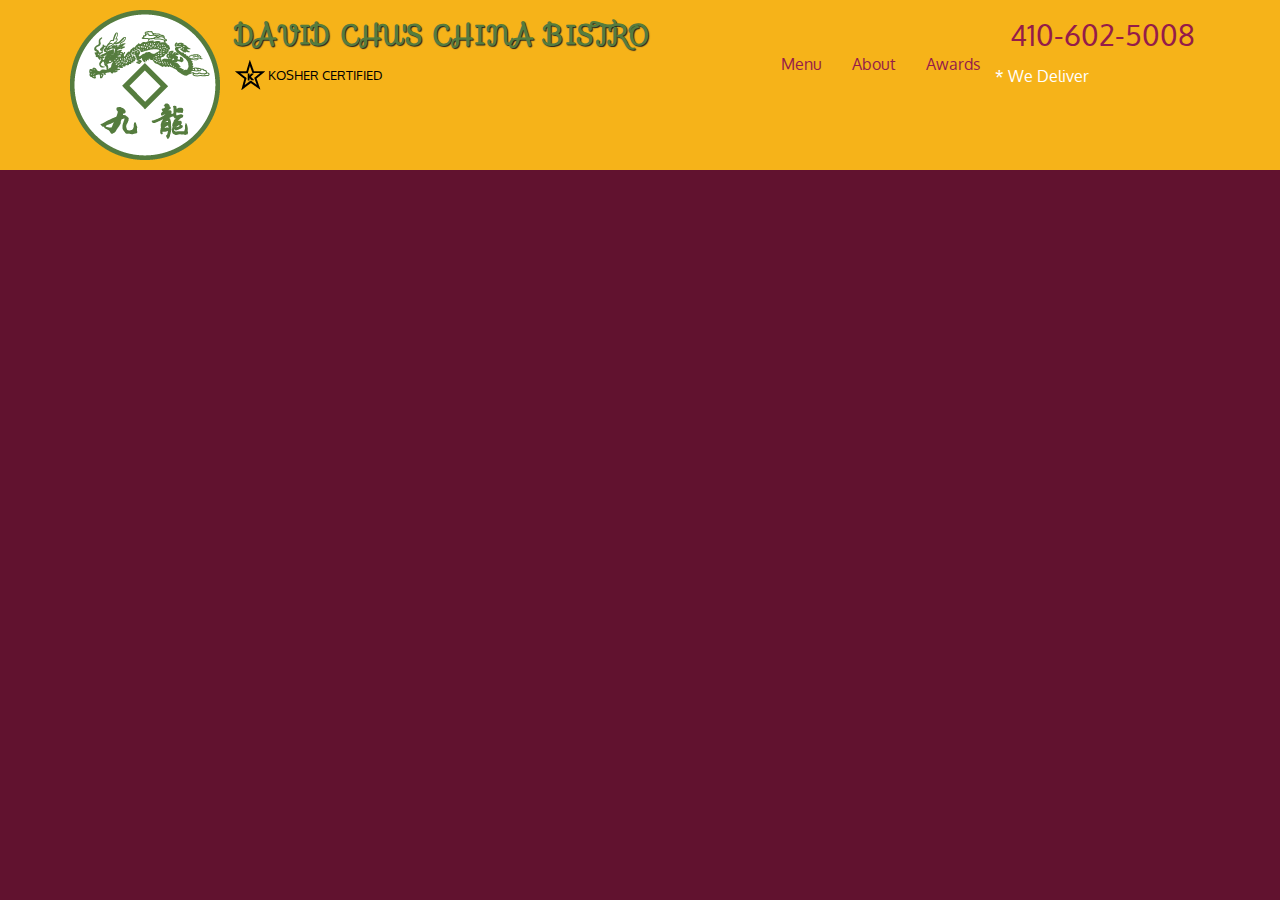
==== code/index.html @ bf9a6dd0 "Navigation Bar" ====
<!DOCTYPE html>
<html lang="en">
<head>
	<meta charset="utf-8">
	<meta http-equiv="X-UA-Compatible" content="IE=edge">
	<meta name="viewport" content="width=device-width, initial-scale=1">
	<title>David Chu's China Bistro</title>
	<link rel="stylesheet" href="css/bootstrap.min.css">
	<link rel="stylesheet" href="css/styles.css">
	<link rel="preconnect" href="https://fonts.googleapis.com">
	<link rel="preconnect" href="https://fonts.gstatic.com" crossorigin>
	<link href="https://fonts.googleapis.com/css2?family=Oxygen:wght@300;400;700&display=swap" rel="stylesheet">
	<link href="https://fonts.googleapis.com/css2?family=Sofia&display=swap" rel="stylesheet">
	<link href="https://fonts.googleapis.com/css2?family=Lora&display=swap" rel="stylesheet">
</head>
<body>
	<header>
		<nav id="header-nav" class="navbar navbar-default">
			<div class="container">
				<div class="navbar-header">

					<a href="index.html" class="pull-left visible-md visible-lg">
						<div id="logo-img" alt="Logo image"></div>
					</a>

					<div class="navbar-brand">
						<a href="index.html">
							<h1>David Chu's China Bistro</h1>
						</a>
						<p>
							<img src="images/star-k-logo.png" alt="Kosher certification">
							<span>Kosher Certified</span>
						</p>
					</div>

					<button type="button" class="navbar-toggle collapsed" data-toggle="collapse" data-target="#collapsable-nav" aria-expanded="false">
						<span class="sr-only">Toggle navigation</span>
						<span class="icon-bar"></span>
						<span class="icon-bar"></span>
						<span class="icon-bar"></span>
					</button>
				</div>

				<div id="collapsable-nav" class="collapse navbar-collapse">
					<ul id="nav-list" class="nav navbar-nav navbar-right">
						<li>
							<a href="#">
								<span class="glyphicon glyphicon-cutlery"></span><br class="hidden-xs">Menu
							</a>
						</li>
						<li>
							<a href="#">
								<span class="glyphicon glyphicon-info-sign"></span>
								<br class="hidden-xs">About
							</a>
						</li>
						<li>
							<a href="#">
								<span class="glyphicon glyphicon-certificate"></span>
								<br class="hidden-xs">Awards
							</a>
						</li>
						<li ip="phone" class="hidden-xs">
							<a href="tel:410-602-5008">
								<span>410-602-5008</span>
							</a>
							<div>* We Deliver</div>
						</li>
					</ul>
				</div>

				
			</div>
		</nav>
	</header>
	<script src="js/jquery-2.1.4.min.js"></script>
	<script src="js/bootstrap.min.js"></script>
	<script src="js/script.js"></script>
</body>
</html>
---- code/css/styles.css ----
body {
  font-size: 16px;
  color: #fff;
  background-color: #61122f;
  font-family: 'Oxygen', sans-serif;
}
/** HEADER **/
#header-nav{
  background-color: #f6b319;
  border-radius: 0;
  border:0;
}

#logo-img{
  background: url('../images/restaurant-logo_large.png') no-repeat;
  width: 150px;
  height: 150px;
  margin:10px 15px 10px 0; 

}

.navbar-brand{
  padding-top: 25px;
}

.navbar-brand h1{
  font-family: 'Sofia', cursive;
  color: #557c3e;
  font-size: 1.5em;
  text-transform: uppercase;
  font-weight: bold;
  text-shadow: 1px 1px 1px #222;
  margin-top: 0;
  margin-bottom: 0;
  line-height: .75;
}

.navbar-brand a:hover, .navbar-brand a:focus{
  text-decoration: none;
}

.navbar-brand p{
  color: #000;
  text-transform: uppercase;
  font-size: .7em;
  margin-top: 15px;
}

.navbar-brand p span{
  vertical-align: middle;
}

#nav-list{
  margin-top: 10px;
}

#nav-list a{
  color: #951C49;
  text-align:center;
}

#nav-list a:hover{
  background:#e7e7e7;
}

#nav-list a span{
  font-size: 1.8em;
}

#phone{
  margin-top: 5px;
}

#phone a{
  text-align: right;
  padding-bottom: 0;
}

#phone div{
  color: #557c3e;
  text-align: right;
  padding-right: 15px;
}

.navbar-header button.navbar-toggle, .navbar-header .icon-bar{
  border:1px solid #61122f;
}

.navbar-header button.navbar-toggle{
  clear: both;
  margin-left: -30px;
}

@media(min-width: 1200px){

}

@media(min-width: 992px) and (max-width: 1199px){
  #logo-img{
    background:url('../images/restaurant-logo_medium.png') no-repeat;
    width: 100px;
    height: 100px;
    margin:5px 5px 5px 0px;
  }

}

@media(min-width: 768px) and (max-width: 991px){

}

@media(max-width: 767px){
  .navbar-brand{
    padding-top: 10px;
    height: 80px;
  }

  .navbar-brand h1{
    padding-top: 10px;
    font-size: 5vw; /*1vw = 1% of viewport width*/
  }

  .navbar-brand p{
    font-size: .6em;
    margin-top: 12px;
  }

  .navbar-brand p img{
    height: 20px;
  }

  #collapsable-nav a{
    font-size: 1.2em;
  }

  #collapsable-nav a span{
    font-size: 1em;
    margin-right: 5px;
  }

}
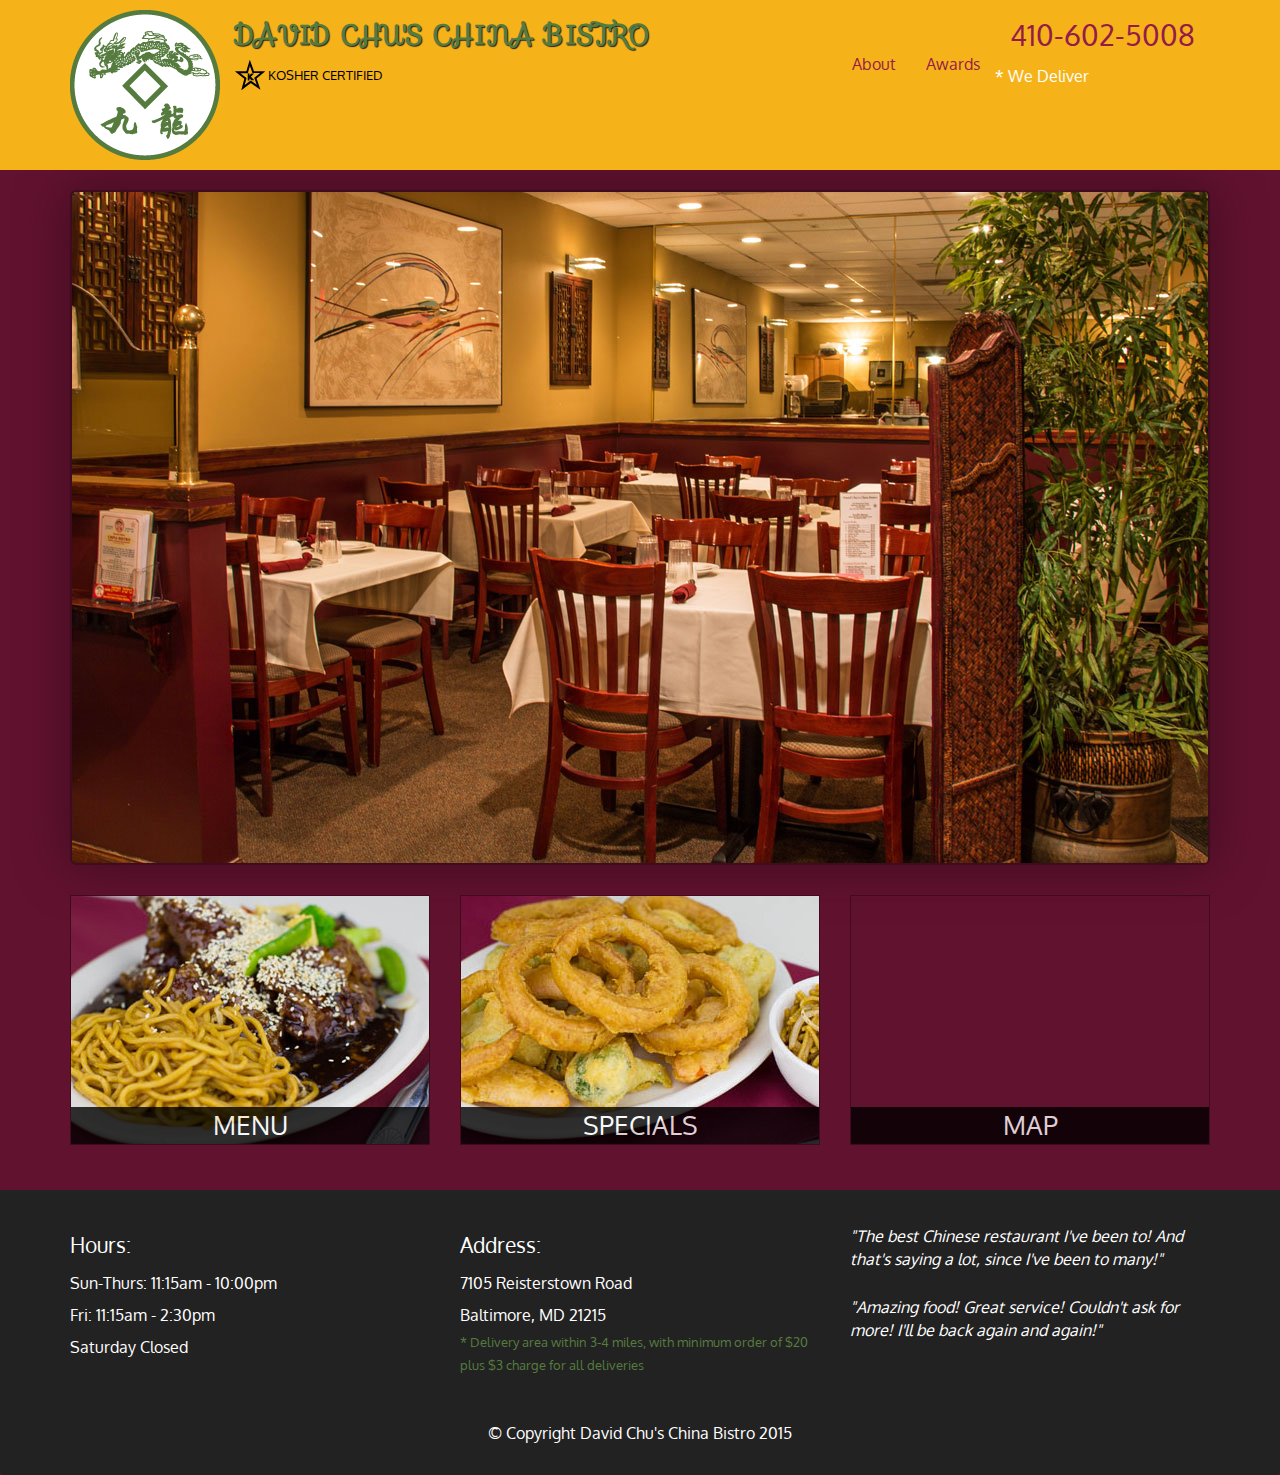
==== commit 8a33a8c2: "The Restaurant Menu Pages" ====
--- a/code/index.html
+++ b/code/index.html
@@ -43,8 +43,11 @@
 
 				<div id="collapsable-nav" class="collapse navbar-collapse">
 					<ul id="nav-list" class="nav navbar-nav navbar-right">
-						<li>
-							<a href="#">
+						<li class="visible-xs active">
+							<a href="index.html">
+								<span class="glyphicon glyphicon-home"></span>Home
+							</a>
+							<a href="menu-categories.html">
 								<span class="glyphicon glyphicon-cutlery"></span><br class="hidden-xs">Menu
 							</a>
 						</li>
@@ -66,13 +69,68 @@
 							</a>
 							<div>* We Deliver</div>
 						</li>
-					</ul>
-				</div>
+					</ul><!-- #nav-list -->
+				</div><!-- .collapse .navbar-collapse-->
+			</div><!-- .container-->
+		</nav><!-- #header-nav-->
+	</header>
 
-				
+	<div id="call-btn" class="visible-xs">
+		<a class="btn" href="tel:410-602-5008">
+			<span class="glyphicon glyphicon-earphone"></span>410-602-5008
+		</a>
+	</div>
+	<div id="xs-deliver" class="text-center visible-xs">* We Deliver</div>
+	<div id="main-content" class="container">
+		<div class="jumbotron">
+			<img src="images/jumbotron_768.jpg" alt="Picture of restaurant" class="img-responsive visible-xs">
+		</div>
+
+		<div id="home-tiles" class="row">
+			<div class="col-md-4 col-sm-6 col-xs-12">
+				<a href="menu-categories.html"><div id="menu-tile"><span>menu</span></div></a>
 			</div>
-		</nav>
-	</header>
+			<div class="col-md-4 col-sm-6 col-xs-12">
+				<a href="single-category.html"><div id="specials-tile"><span>specials</span></div></a>
+			</div>
+			<div class="col-md-4 col-sm-12 col-xs-12">
+				<a href="https://goo.gl/maps/zkoJv8Tz1ygQxWAJA" target="_blank">
+					<div id="map-tile">
+						<iframe src="https://www.google.com/maps/embed?pb=!1m18!1m12!1m3!1d3084.675063231691!2d-76.71387678470752!3d39.363594426934!2m3!1f0!2f0!3f0!3m2!1i1024!2i768!4f13.1!3m3!1m2!1s0x89c81a14e7817803%3A0xab20a0e99daa17ea!2sDavid%20Chu&#39;s%20China%20Bistro!5e0!3m2!1sro!2sro!4v1638650523848!5m2!1sro!2sro" width="600" width=100% height="250" style="border:0;" allowfullscreen="" loading="lazy"></iframe>
+						<span>map</span>
+					</div>
+				</a>
+			</div>
+		</div><!-- End of #home-tiles-->
+	</div><!-- End of #main-content-->
+
+	<footer class="panel-footer">
+		<div class="container">
+			<div class="row">
+				<section id="hours" class="col-sm-4">
+					<span>Hours:</span>
+					<br>Sun-Thurs: 11:15am - 10:00pm
+					<br>Fri: 11:15am - 2:30pm
+					<br>Saturday Closed
+					<hr class="visible-xs">
+				</section>
+
+				<section id="address" class="col-sm-4">
+					<span>Address:</span>
+					<br>7105 Reisterstown Road
+					<br>Baltimore, MD 21215
+					<p>* Delivery area within 3-4 miles, with minimum order of $20 plus $3 charge for all deliveries</p>
+					<hr class="visible-xs">
+				</section>
+
+				<section id="testimonials" class="col-sm-4">
+					<p>"The best Chinese restaurant I've been to! And that's saying a lot, since I've been to many!"</p>
+					<p>"Amazing food! Great service! Couldn't ask for more! I'll be back again and again!"</p>
+				</section>
+			</div>
+			<div class="text-center">&copy; Copyright David Chu's China Bistro 2015</div>
+		</div>
+	</footer>
 	<script src="js/jquery-2.1.4.min.js"></script>
 	<script src="js/bootstrap.min.js"></script>
 	<script src="js/script.js"></script>
--- a/code/css/styles.css
+++ b/code/css/styles.css
@@ -90,8 +90,178 @@
   clear: both;
   margin-left: -30px;
 }
+/* END HEADER*/
+
+
+/* FOOTER */
+.panel-footer{
+  margin-top: 30px;
+  padding-top: 35px;
+  padding-bottom: 30px;
+  background-color: #222;
+  border-top: 0;
+
+}
+
+.panel-footer div.row{
+  margin-bottom: 35px;
+}
+
+#hours, #address{
+  line-height: 2;
+}
+
+#hours > span, #address > span{
+  font-size: 1.3em; /*increase 30%*/
+}
+
+#address p{
+  color: #557c3e;
+  font-size: .8em;
+  line-height: 1.8;
+
+}
+
+#testimonials{
+  font-style: italic;
+}
+
+#testimonials p:nth-child(2){
+  margin-top: 25px;
+}
+/* END FOOTER */
+
+/* HOME PAGE */
+.container .jumbotron{
+  box-shadow: 0 0 50px #3F0C1F;
+  border: 2px solid #3F0C1F;
+}
+
+#menu-tile, #specials-tile, #map-tile{
+  height: 250px;
+  width: 100%;
+  margin-bottom: 15px;
+  position: relative;
+  border: 1px solid #3F0C1F;
+  overflow: hidden;
+}
+
+#menu-tile:hover, #specials-tile:hover, #map-tile:hover{
+  box-shadow: 0 1px 5px 1px #cccccc;
+}
+
+#menu-tile{
+  background: url('../images/menu-tile.jpg') no-repeat;
+  background-position: center;
+}
+
+#specials-tile{
+  background:url('../images/specials-tile.jpg') no-repeat;
+  background-position: center;
+}
+#map-tile{
+  background-position: center;
+}
+
+#menu-tile span, #specials-tile span, #map-tile span{
+  position: absolute;
+  bottom: 0;
+  right: 0;
+  width: 100%;
+  text-align:center;
+  font-size: 1.6em;
+  text-transform: uppercase;
+  background-color: #000;
+  color: #fff;
+  opacity: .8;
+}
+/* END HOME PAGE */
+
+/* MENU CATEGORIES PAGE */
+.category-tile{
+  position: relative;
+  border: 2px solid #3F0C1F;
+  overflow: hidden;
+  width: 200px;
+  height: 200px;
+  margin: 0 auto 15px;
+}
+
+.category-tile span{
+  position: absolute;
+  bottom: 0;
+  right: 0;
+  width: 100%;
+  text-align: center;
+  font-size: 1.2em;
+  text-transform: uppercase;
+  background-color: #000;
+  color: #fff;
+  opacity: .8;
+}
+
+.category-tile:hover{
+  box-shadow: 0 1px 5px 1px #cccccc;
+}
+
+#menu-categories-title + div{
+  margin-bottom: 50px;
+}
+/* END MENU CATEGORIES PAGE */
+
+/* SINGLE CATEGORY PAGE */
+.menu-item-tile {
+  margin-bottom: 25px;
+}
+.menu-item-tile hr {
+  width: 80%;
+}
+.menu-item-tile .menu-item-price {
+  font-size: 1.1em;
+  text-align: right;
+  margin-top: -15px;
+  margin-right: -15px;
+}
+
+.menu-item-tile .menu-item-price span {
+  font-size: .6em;
+}
+.menu-item-photo {
+  position: relative;
+  border: 2px solid #3F0C1F; 
+  overflow: hidden;
+  padding: 0;
+  margin-right: -15px;
+  margin-left: auto;
+  margin-bottom: 20px;
+  max-width: 250px;
+}
+.menu-item-photo div {
+  position: absolute;
+  bottom: 0;
+  right: 0;
+  width: 80px;
+  background-color: #557c3e;
+  text-align: center;
+}
+.menu-item-description {
+  padding-right: 30px;
+}
+h3.menu-item-title {
+  margin: 0 0 10px;
+}
+.menu-item-details {
+  font-size: .9em;
+  font-style: italic;
+}
+/* END SINGLE CATEGORY PAGE */
 
 @media(min-width: 1200px){
+  .container .jumbotron{
+    background: url('../images/jumbotron_1200.jpg') no-repeat;
+    height: 675px;
+    
+  }
 
 }
 
@@ -103,10 +273,18 @@
     margin:5px 5px 5px 0px;
   }
 
+  .container .jumbotron{
+    background: url('../images/jumbotron_992.jpg') no-repeat;
+    height: 558px;
+  }
+
 }
 
 @media(min-width: 768px) and (max-width: 991px){
-
+  .container .jumbotron{
+    background: url('../images/jumbotron_768.jpg') no-repeat;
+    height: 432px;
+  }
 }
 
 @media(max-width: 767px){
@@ -138,4 +316,79 @@
     margin-right: 5px;
   }
 
-}
+   #call-btn > a {
+    font-size: 1.5em;
+    display: block;
+    margin: 0 20px;
+    padding: 10px;
+    border: 2px solid #fff;
+    background-color: #f6b319;
+    color: #951c49;
+  }
+  #xs-deliver {
+    margin-top: 5px;
+    font-size: .7em;
+    letter-spacing: .1em;
+    text-transform: uppercase;
+  }
+  /* End Header */
+
+  /* Footer */
+  .panel-footer section{
+    margin-bottom: 30px;
+    text-align: center;
+  }
+
+  .panel-footer section:nth-child(3){
+    margin-bottom: 0; /* margin already exists on the whole row */
+  }
+
+  .panel-footer section hr{
+    width: 50%;
+  }
+  /* End Footer */
+
+  /* Home Page */
+  .container .jumbotron {
+    margin-top: 30px;
+    padding: 0;
+  }
+
+  #menu-tile #special-tile{
+    width: 360px;
+    margin: 0 auto 15px;
+  }
+  .menu-item-photo{
+    margin-right: auto;
+  }
+
+  .menu-item-tile .menu-item-price{
+    text-align: center;
+  }
+
+  .menu-item-description{
+    text-align: center;
+  }
+
+}
+
+@media(max-width: 479px){
+
+  #navbar-brand h1{
+    padding-top: 5px;
+    font-size:6vw;
+  }
+
+  #menu-tile, #specials-tile{
+    width: 280px;
+    margin:0 auto 15px;
+  }
+  .col-xxs-12{
+    position: relative;
+    min-height: 1px;
+    padding-right: 15px;
+    padding-left: 15px;
+    float: left;
+    width: 100%;
+  }
+}
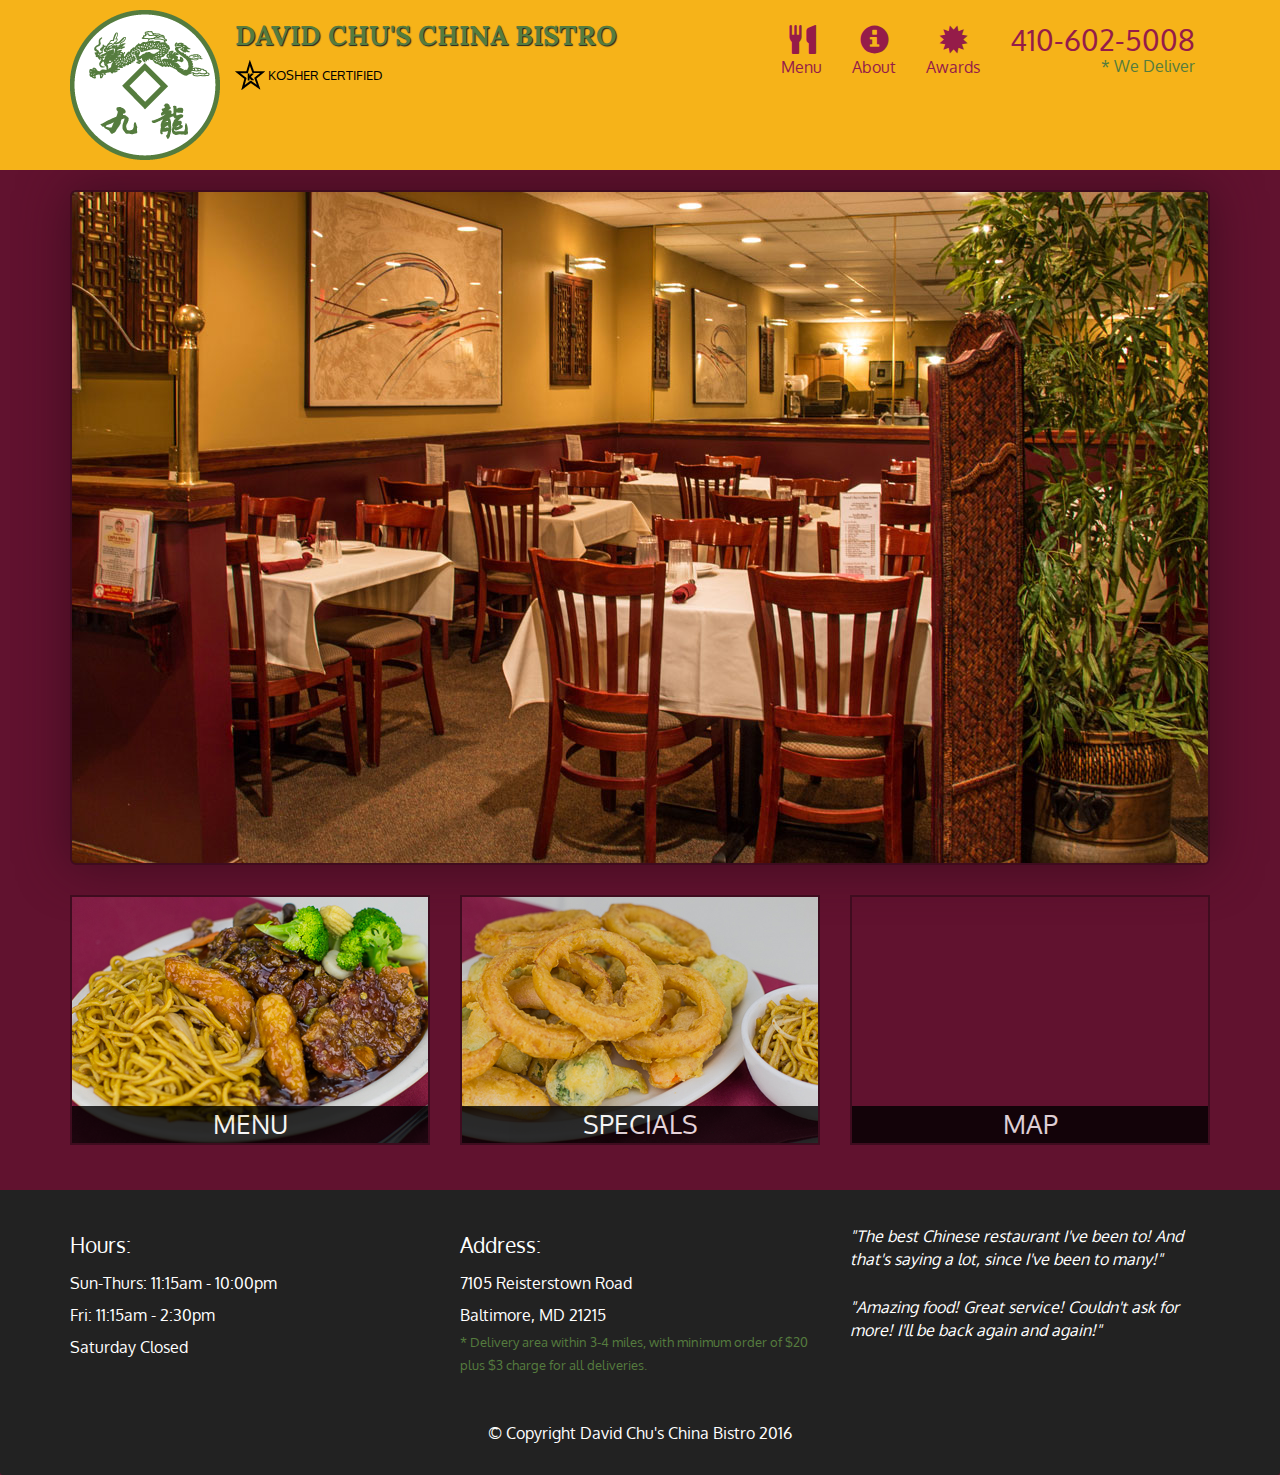
==== commit 10eb9a6b: "Final Site" ====
--- a/code/index.html
+++ b/code/index.html
@@ -1,138 +1,108 @@
-<!DOCTYPE html>
+<!doctype html>
 <html lang="en">
-<head>
-	<meta charset="utf-8">
-	<meta http-equiv="X-UA-Compatible" content="IE=edge">
-	<meta name="viewport" content="width=device-width, initial-scale=1">
-	<title>David Chu's China Bistro</title>
-	<link rel="stylesheet" href="css/bootstrap.min.css">
-	<link rel="stylesheet" href="css/styles.css">
-	<link rel="preconnect" href="https://fonts.googleapis.com">
-	<link rel="preconnect" href="https://fonts.gstatic.com" crossorigin>
-	<link href="https://fonts.googleapis.com/css2?family=Oxygen:wght@300;400;700&display=swap" rel="stylesheet">
-	<link href="https://fonts.googleapis.com/css2?family=Sofia&display=swap" rel="stylesheet">
-	<link href="https://fonts.googleapis.com/css2?family=Lora&display=swap" rel="stylesheet">
-</head>
+  <head>
+    <meta charset="utf-8">
+    <meta http-equiv="X-UA-Compatible" content="IE=edge">
+    <meta name="viewport" content="width=device-width, initial-scale=1">
+    <title>David Chu's China Bistro</title>
+    <link rel="stylesheet" href="css/bootstrap.min.css">
+    <link rel="stylesheet" href="css/styles.css">
+    <link href='https://fonts.googleapis.com/css?family=Oxygen:400,300,700' rel='stylesheet' type='text/css'>
+    <link href='https://fonts.googleapis.com/css?family=Lora' rel='stylesheet' type='text/css'>
+  </head>
 <body>
-	<header>
-		<nav id="header-nav" class="navbar navbar-default">
-			<div class="container">
-				<div class="navbar-header">
+  <header>
+    <nav id="header-nav" class="navbar navbar-default">
+      <div class="container">
+        <div class="navbar-header">
+          <a href="index.html" class="pull-left visible-md visible-lg">
+            <div id="logo-img"></div>
+          </a>
 
-					<a href="index.html" class="pull-left visible-md visible-lg">
-						<div id="logo-img" alt="Logo image"></div>
-					</a>
+          <div class="navbar-brand">
+            <a href="index.html"><h1>David Chu's China Bistro</h1></a>
+            <p>
+              <img src="images/star-k-logo.png" alt="Kosher certification">
+              <span>Kosher Certified</span>
+            </p>
+          </div>
 
-					<div class="navbar-brand">
-						<a href="index.html">
-							<h1>David Chu's China Bistro</h1>
-						</a>
-						<p>
-							<img src="images/star-k-logo.png" alt="Kosher certification">
-							<span>Kosher Certified</span>
-						</p>
-					</div>
+          <button id="navbarToggle" type="button" class="navbar-toggle collapsed" data-toggle="collapse" data-target="#collapsable-nav" aria-expanded="false">
+            <span class="sr-only">Toggle navigation</span>
+            <span class="icon-bar"></span>
+            <span class="icon-bar"></span>
+            <span class="icon-bar"></span>
+          </button>
+        </div>
+        
+        <div id="collapsable-nav" class="collapse navbar-collapse">
+           <ul id="nav-list" class="nav navbar-nav navbar-right">
+            <li id="navHomeButton" class="visible-xs active">
+              <a href="index.html">
+                <span class="glyphicon glyphicon-home"></span> Home</a>
+            </li>
+            <li id="navMenuButton">
+              <a href="#" onclick="$dc.loadMenuCategories();">
+                <span class="glyphicon glyphicon-cutlery"></span><br class="hidden-xs"> Menu</a>
+            </li>
+            <li>
+              <a href="#">
+                <span class="glyphicon glyphicon-info-sign"></span><br class="hidden-xs"> About</a>
+            </li>
+            <li>
+              <a href="#">
+                <span class="glyphicon glyphicon-certificate"></span><br class="hidden-xs"> Awards</a>
+            </li>
+            <li id="phone" class="hidden-xs">
+              <a href="tel:410-602-5008">
+                <span>410-602-5008</span></a><div>* We Deliver</div>
+            </li>
+          </ul><!-- #nav-list -->
+        </div><!-- .collapse .navbar-collapse -->
+      </div><!-- .container -->
+    </nav><!-- #header-nav -->
+  </header>
 
-					<button type="button" class="navbar-toggle collapsed" data-toggle="collapse" data-target="#collapsable-nav" aria-expanded="false">
-						<span class="sr-only">Toggle navigation</span>
-						<span class="icon-bar"></span>
-						<span class="icon-bar"></span>
-						<span class="icon-bar"></span>
-					</button>
-				</div>
+  <div id="call-btn" class="visible-xs">
+    <a class="btn" href="tel:410-602-5008">
+    <span class="glyphicon glyphicon-earphone"></span>
+    410-602-5008
+    </a>
+  </div>
+  <div id="xs-deliver" class="text-center visible-xs">* We Deliver</div>
 
-				<div id="collapsable-nav" class="collapse navbar-collapse">
-					<ul id="nav-list" class="nav navbar-nav navbar-right">
-						<li class="visible-xs active">
-							<a href="index.html">
-								<span class="glyphicon glyphicon-home"></span>Home
-							</a>
-							<a href="menu-categories.html">
-								<span class="glyphicon glyphicon-cutlery"></span><br class="hidden-xs">Menu
-							</a>
-						</li>
-						<li>
-							<a href="#">
-								<span class="glyphicon glyphicon-info-sign"></span>
-								<br class="hidden-xs">About
-							</a>
-						</li>
-						<li>
-							<a href="#">
-								<span class="glyphicon glyphicon-certificate"></span>
-								<br class="hidden-xs">Awards
-							</a>
-						</li>
-						<li ip="phone" class="hidden-xs">
-							<a href="tel:410-602-5008">
-								<span>410-602-5008</span>
-							</a>
-							<div>* We Deliver</div>
-						</li>
-					</ul><!-- #nav-list -->
-				</div><!-- .collapse .navbar-collapse-->
-			</div><!-- .container-->
-		</nav><!-- #header-nav-->
-	</header>
+  <div id="main-content" class="container"></div>
 
-	<div id="call-btn" class="visible-xs">
-		<a class="btn" href="tel:410-602-5008">
-			<span class="glyphicon glyphicon-earphone"></span>410-602-5008
-		</a>
-	</div>
-	<div id="xs-deliver" class="text-center visible-xs">* We Deliver</div>
-	<div id="main-content" class="container">
-		<div class="jumbotron">
-			<img src="images/jumbotron_768.jpg" alt="Picture of restaurant" class="img-responsive visible-xs">
-		</div>
+  <footer class="panel-footer">
+    <div class="container">
+      <div class="row">
+        <section id="hours" class="col-sm-4">
+          <span>Hours:</span><br>
+          Sun-Thurs: 11:15am - 10:00pm<br>
+          Fri: 11:15am - 2:30pm<br>
+          Saturday Closed
+          <hr class="visible-xs">
+        </section>
+        <section id="address" class="col-sm-4">
+          <span>Address:</span><br>
+          7105 Reisterstown Road<br>
+          Baltimore, MD 21215
+          <p>* Delivery area within 3-4 miles, with minimum order of $20 plus $3 charge for all deliveries.</p>
+          <hr class="visible-xs">
+        </section>
+        <section id="testimonials" class="col-sm-4">
+          <p>"The best Chinese restaurant I've been to! And that's saying a lot, since I've been to many!"</p>
+          <p>"Amazing food! Great service! Couldn't ask for more! I'll be back again and again!"</p>
+        </section>
+      </div>
+      <div class="text-center">&copy; Copyright David Chu's China Bistro 2016</div>
+    </div>
+  </footer>
 
-		<div id="home-tiles" class="row">
-			<div class="col-md-4 col-sm-6 col-xs-12">
-				<a href="menu-categories.html"><div id="menu-tile"><span>menu</span></div></a>
-			</div>
-			<div class="col-md-4 col-sm-6 col-xs-12">
-				<a href="single-category.html"><div id="specials-tile"><span>specials</span></div></a>
-			</div>
-			<div class="col-md-4 col-sm-12 col-xs-12">
-				<a href="https://goo.gl/maps/zkoJv8Tz1ygQxWAJA" target="_blank">
-					<div id="map-tile">
-						<iframe src="https://www.google.com/maps/embed?pb=!1m18!1m12!1m3!1d3084.675063231691!2d-76.71387678470752!3d39.363594426934!2m3!1f0!2f0!3f0!3m2!1i1024!2i768!4f13.1!3m3!1m2!1s0x89c81a14e7817803%3A0xab20a0e99daa17ea!2sDavid%20Chu&#39;s%20China%20Bistro!5e0!3m2!1sro!2sro!4v1638650523848!5m2!1sro!2sro" width="600" width=100% height="250" style="border:0;" allowfullscreen="" loading="lazy"></iframe>
-						<span>map</span>
-					</div>
-				</a>
-			</div>
-		</div><!-- End of #home-tiles-->
-	</div><!-- End of #main-content-->
-
-	<footer class="panel-footer">
-		<div class="container">
-			<div class="row">
-				<section id="hours" class="col-sm-4">
-					<span>Hours:</span>
-					<br>Sun-Thurs: 11:15am - 10:00pm
-					<br>Fri: 11:15am - 2:30pm
-					<br>Saturday Closed
-					<hr class="visible-xs">
-				</section>
-
-				<section id="address" class="col-sm-4">
-					<span>Address:</span>
-					<br>7105 Reisterstown Road
-					<br>Baltimore, MD 21215
-					<p>* Delivery area within 3-4 miles, with minimum order of $20 plus $3 charge for all deliveries</p>
-					<hr class="visible-xs">
-				</section>
-
-				<section id="testimonials" class="col-sm-4">
-					<p>"The best Chinese restaurant I've been to! And that's saying a lot, since I've been to many!"</p>
-					<p>"Amazing food! Great service! Couldn't ask for more! I'll be back again and again!"</p>
-				</section>
-			</div>
-			<div class="text-center">&copy; Copyright David Chu's China Bistro 2015</div>
-		</div>
-	</footer>
-	<script src="js/jquery-2.1.4.min.js"></script>
-	<script src="js/bootstrap.min.js"></script>
-	<script src="js/script.js"></script>
+  <!-- jQuery (Bootstrap JS plugins depend on it) -->
+  <script src="js/jquery-2.1.4.min.js"></script>
+  <script src="js/bootstrap.min.js"></script>
+  <script src="js/ajax-utils.js"></script>
+  <script src="js/script.js"></script>
 </body>
-</html>+</html>
--- a/code/css/styles.css
+++ b/code/css/styles.css
@@ -4,27 +4,26 @@
   background-color: #61122f;
   font-family: 'Oxygen', sans-serif;
 }
+
 /** HEADER **/
-#header-nav{
+#header-nav {
   background-color: #f6b319;
   border-radius: 0;
-  border:0;
-}
-
-#logo-img{
+  border: 0;
+}
+
+#logo-img {
   background: url('../images/restaurant-logo_large.png') no-repeat;
   width: 150px;
   height: 150px;
-  margin:10px 15px 10px 0; 
-
-}
-
-.navbar-brand{
+  margin: 10px 15px 10px 0;
+}
+
+.navbar-brand {
   padding-top: 25px;
 }
-
-.navbar-brand h1{
-  font-family: 'Sofia', cursive;
+.navbar-brand h1 { /* Restaurant name */
+  font-family: 'Lora', serif;
   color: #557c3e;
   font-size: 1.5em;
   text-transform: uppercase;
@@ -34,141 +33,118 @@
   margin-bottom: 0;
   line-height: .75;
 }
-
-.navbar-brand a:hover, .navbar-brand a:focus{
+.navbar-brand a:hover, .navbar-brand a:focus {
   text-decoration: none;
 }
-
-.navbar-brand p{
+.navbar-brand p { /* Kosher cert */
   color: #000;
   text-transform: uppercase;
   font-size: .7em;
   margin-top: 15px;
 }
-
-.navbar-brand p span{
+.navbar-brand p span { /* Star-K */
   vertical-align: middle;
 }
 
-#nav-list{
+#nav-list {
   margin-top: 10px;
 }
-
-#nav-list a{
+#nav-list a {
   color: #951C49;
-  text-align:center;
-}
-
-#nav-list a:hover{
-  background:#e7e7e7;
-}
-
-#nav-list a span{
+  text-align: center;
+}
+#nav-list a:hover {
+  background: #E7E7E7;
+}
+#nav-list a span {
   font-size: 1.8em;
 }
 
-#phone{
+#phone {
   margin-top: 5px;
 }
-
-#phone a{
+#phone a { /* Phone number */
   text-align: right;
   padding-bottom: 0;
 }
-
-#phone div{
+#phone div { /* We Deliver */
   color: #557c3e;
   text-align: right;
   padding-right: 15px;
 }
 
-.navbar-header button.navbar-toggle, .navbar-header .icon-bar{
-  border:1px solid #61122f;
-}
-
-.navbar-header button.navbar-toggle{
+.navbar-header button.navbar-toggle, .navbar-header .icon-bar {
+  border: 1px solid #61122f;
+}
+.navbar-header button.navbar-toggle {
   clear: both;
-  margin-left: -30px;
-}
-/* END HEADER*/
-
+  margin-top: -30px;
+}
+/* END HEADER */
 
 /* FOOTER */
-.panel-footer{
+.panel-footer {
   margin-top: 30px;
   padding-top: 35px;
   padding-bottom: 30px;
   background-color: #222;
   border-top: 0;
-
-}
-
-.panel-footer div.row{
+}
+.panel-footer div.row {
   margin-bottom: 35px;
 }
-
-#hours, #address{
+#hours, #address {
   line-height: 2;
 }
-
-#hours > span, #address > span{
-  font-size: 1.3em; /*increase 30%*/
-}
-
-#address p{
+#hours > span, #address > span {
+  font-size: 1.3em;
+}
+#address p {
   color: #557c3e;
   font-size: .8em;
   line-height: 1.8;
-
-}
-
-#testimonials{
+}
+#testimonials {
   font-style: italic;
 }
-
-#testimonials p:nth-child(2){
+#testimonials p:nth-child(2) {
   margin-top: 25px;
 }
 /* END FOOTER */
 
+
+
 /* HOME PAGE */
-.container .jumbotron{
+.container .jumbotron {
   box-shadow: 0 0 50px #3F0C1F;
   border: 2px solid #3F0C1F;
 }
 
-#menu-tile, #specials-tile, #map-tile{
+#menu-tile, #specials-tile, #map-tile {
   height: 250px;
   width: 100%;
   margin-bottom: 15px;
   position: relative;
-  border: 1px solid #3F0C1F;
+  border: 2px solid #3F0C1F;
   overflow: hidden;
 }
-
-#menu-tile:hover, #specials-tile:hover, #map-tile:hover{
+#menu-tile:hover, #specials-tile:hover, #map-tile:hover {
   box-shadow: 0 1px 5px 1px #cccccc;
 }
-
-#menu-tile{
+#menu-tile {
   background: url('../images/menu-tile.jpg') no-repeat;
   background-position: center;
 }
-
-#specials-tile{
-  background:url('../images/specials-tile.jpg') no-repeat;
+#specials-tile {
+  background: url('../images/specials-tile.jpg') no-repeat;
   background-position: center;
 }
-#map-tile{
-  background-position: center;
-}
-
-#menu-tile span, #specials-tile span, #map-tile span{
+#menu-tile span, #specials-tile span, #map-tile span {
   position: absolute;
   bottom: 0;
   right: 0;
   width: 100%;
-  text-align:center;
+  text-align: center;
   font-size: 1.6em;
   text-transform: uppercase;
   background-color: #000;
@@ -178,7 +154,7 @@
 /* END HOME PAGE */
 
 /* MENU CATEGORIES PAGE */
-.category-tile{
+.category-tile { 
   position: relative;
   border: 2px solid #3F0C1F;
   overflow: hidden;
@@ -186,8 +162,7 @@
   height: 200px;
   margin: 0 auto 15px;
 }
-
-.category-tile span{
+.category-tile span {
   position: absolute;
   bottom: 0;
   right: 0;
@@ -199,12 +174,11 @@
   color: #fff;
   opacity: .8;
 }
-
-.category-tile:hover{
+.category-tile:hover {
   box-shadow: 0 1px 5px 1px #cccccc;
 }
 
-#menu-categories-title + div{
+#menu-categories-title + div {
   margin-bottom: 50px;
 }
 /* END MENU CATEGORIES PAGE */
@@ -222,7 +196,6 @@
   margin-top: -15px;
   margin-right: -15px;
 }
-
 .menu-item-tile .menu-item-price span {
   font-size: .6em;
 }
@@ -256,67 +229,72 @@
 }
 /* END SINGLE CATEGORY PAGE */
 
-@media(min-width: 1200px){
-  .container .jumbotron{
+
+/********** Large devices only **********/
+@media (min-width: 1200px) {
+  .container .jumbotron {
     background: url('../images/jumbotron_1200.jpg') no-repeat;
     height: 675px;
-    
-  }
-
-}
-
-@media(min-width: 992px) and (max-width: 1199px){
-  #logo-img{
-    background:url('../images/restaurant-logo_medium.png') no-repeat;
+  }
+}
+
+/********** Medium devices only **********/
+@media (min-width: 992px) and (max-width: 1199px) {
+  /* Header */
+  #logo-img {
+    background: url('../images/restaurant-logo_medium.png') no-repeat;
     width: 100px;
     height: 100px;
-    margin:5px 5px 5px 0px;
-  }
-
-  .container .jumbotron{
+    margin: 5px 5px 5px 0;
+  }
+  /* End Header */
+
+  /* Home Page */
+  .container .jumbotron {
     background: url('../images/jumbotron_992.jpg') no-repeat;
     height: 558px;
   }
-
-}
-
-@media(min-width: 768px) and (max-width: 991px){
-  .container .jumbotron{
+  /* End Home Page */
+}
+
+/********** Small devices only **********/
+@media (min-width: 768px) and (max-width: 991px) {
+  /* Home Page */
+  .container .jumbotron {
     background: url('../images/jumbotron_768.jpg') no-repeat;
     height: 432px;
   }
-}
-
-@media(max-width: 767px){
-  .navbar-brand{
+  /* End Home Page */
+}
+
+/********** Extra small devices only **********/
+@media (max-width: 767px) {
+  /* Header */
+  .navbar-brand {
     padding-top: 10px;
     height: 80px;
   }
-
-  .navbar-brand h1{
+  .navbar-brand h1 { /* Restaurant name */
     padding-top: 10px;
-    font-size: 5vw; /*1vw = 1% of viewport width*/
-  }
-
-  .navbar-brand p{
+    font-size: 5vw; /* 1vw = 1% of viewport width */
+  }
+  .navbar-brand p { /* Kosher cert */
     font-size: .6em;
     margin-top: 12px;
   }
-
-  .navbar-brand p img{
+  .navbar-brand p img { /* Star-K */
     height: 20px;
   }
 
-  #collapsable-nav a{
+  #collapsable-nav a { /* Collapsed nav menu text */
     font-size: 1.2em;
   }
-
-  #collapsable-nav a span{
+  #collapsable-nav a span { /* Collapsed nav menu glyph */
     font-size: 1em;
     margin-right: 5px;
   }
 
-   #call-btn > a {
+  #call-btn > a {
     font-size: 1.5em;
     display: block;
     margin: 0 20px;
@@ -334,16 +312,14 @@
   /* End Header */
 
   /* Footer */
-  .panel-footer section{
+  .panel-footer section {
     margin-bottom: 30px;
     text-align: center;
   }
-
-  .panel-footer section:nth-child(3){
+  .panel-footer section:nth-child(3) {
     margin-bottom: 0; /* margin already exists on the whole row */
   }
-
-  .panel-footer section hr{
+  .panel-footer section hr {
     width: 50%;
   }
   /* End Footer */
@@ -353,37 +329,39 @@
     margin-top: 30px;
     padding: 0;
   }
-
-  #menu-tile #special-tile{
+  #menu-tile, #specials-tile {
     width: 360px;
     margin: 0 auto 15px;
   }
-  .menu-item-photo{
+
+  .menu-item-photo {
     margin-right: auto;
   }
-
-  .menu-item-tile .menu-item-price{
+  .menu-item-tile .menu-item-price {
     text-align: center;
   }
-
-  .menu-item-description{
-    text-align: center;
-  }
-
-}
-
-@media(max-width: 479px){
-
-  #navbar-brand h1{
+  .menu-item-description {
+    text-align: center;;
+  }
+}
+
+
+/********** Super extra small devices Only :-) (e.g., iPhone 4) **********/
+@media (max-width: 479px) {
+  /* Header */
+  .navbar-brand h1 { /* Restaurant name */
     padding-top: 5px;
-    font-size:6vw;
-  }
-
-  #menu-tile, #specials-tile{
+    font-size: 6vw;
+  }
+  /* End Header */
+  
+  /* Home page */
+  #menu-tile, #specials-tile {
     width: 280px;
-    margin:0 auto 15px;
-  }
-  .col-xxs-12{
+    margin: 0 auto 15px;
+  }
+
+  .col-xxs-12 {
     position: relative;
     min-height: 1px;
     padding-right: 15px;
@@ -392,3 +370,6 @@
     width: 100%;
   }
 }
+
+
+
